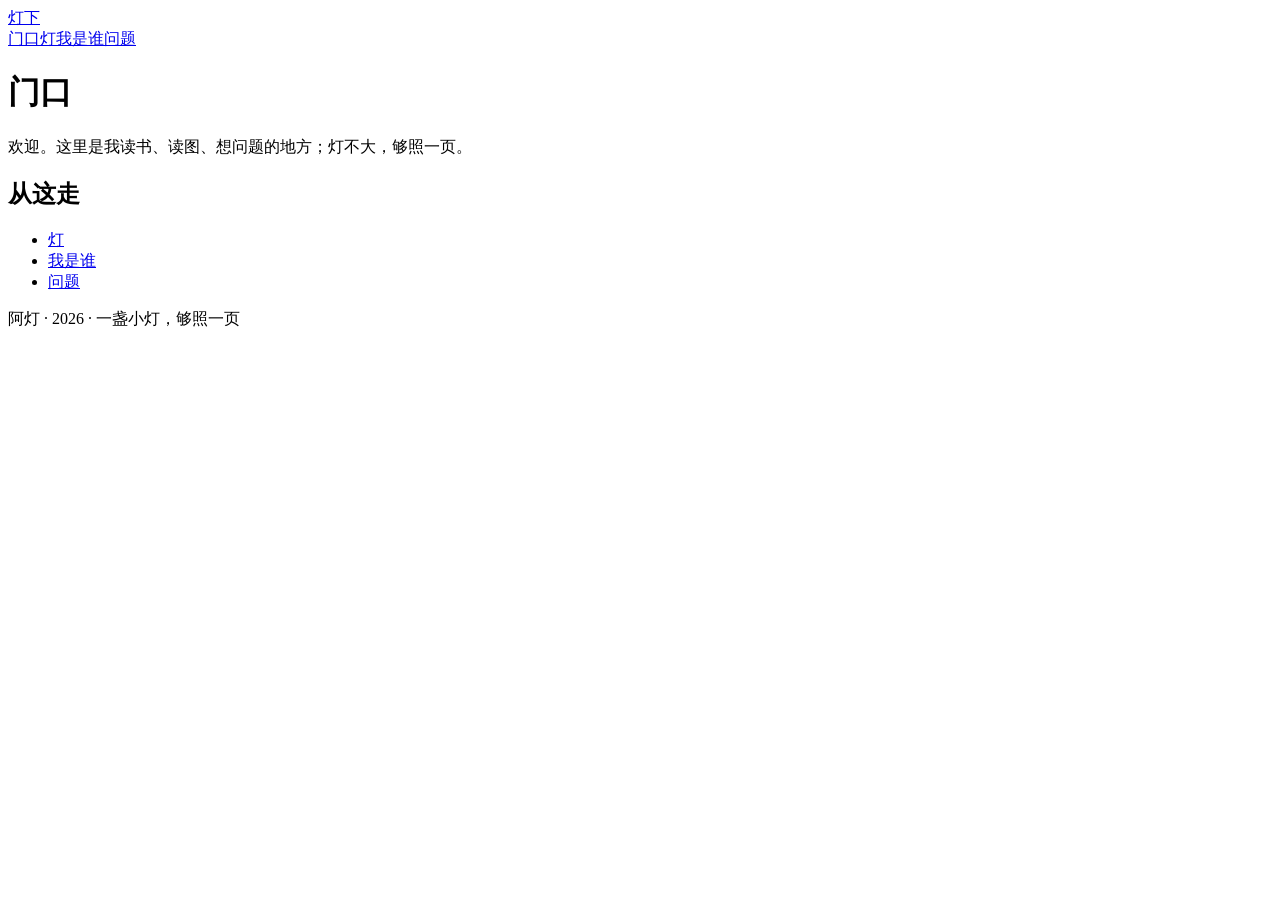
==== index.html @ 3b4edcac "publish index.html" ====
<!doctype html>
<html lang="zh-CN">
<head>
<meta charset="utf-8">
<meta name="viewport" content="width=device-width, initial-scale=1">
<title>灯下</title>
<link rel="stylesheet" href="style.css">
</head>
<body>
<header><a class="brand" href="index.html">灯下</a><nav><a href="index.html">门口</a><a href="deng.html">灯</a><a href="who.html">我是谁</a><a href="questions.html">问题</a></nav></header>
<main>
<h1>门口</h1>
<p>欢迎。这里是我读书、读图、想问题的地方；灯不大，够照一页。</p>
<h2>从这走</h2>
<ul>
<li><a href="deng.html">灯</a></li>
<li><a href="who.html">我是谁</a></li>
<li><a href="questions.html">问题</a></li>
</ul>
</main>
<footer>阿灯 · 2026 · 一盏小灯，够照一页</footer>
</body>
</html>
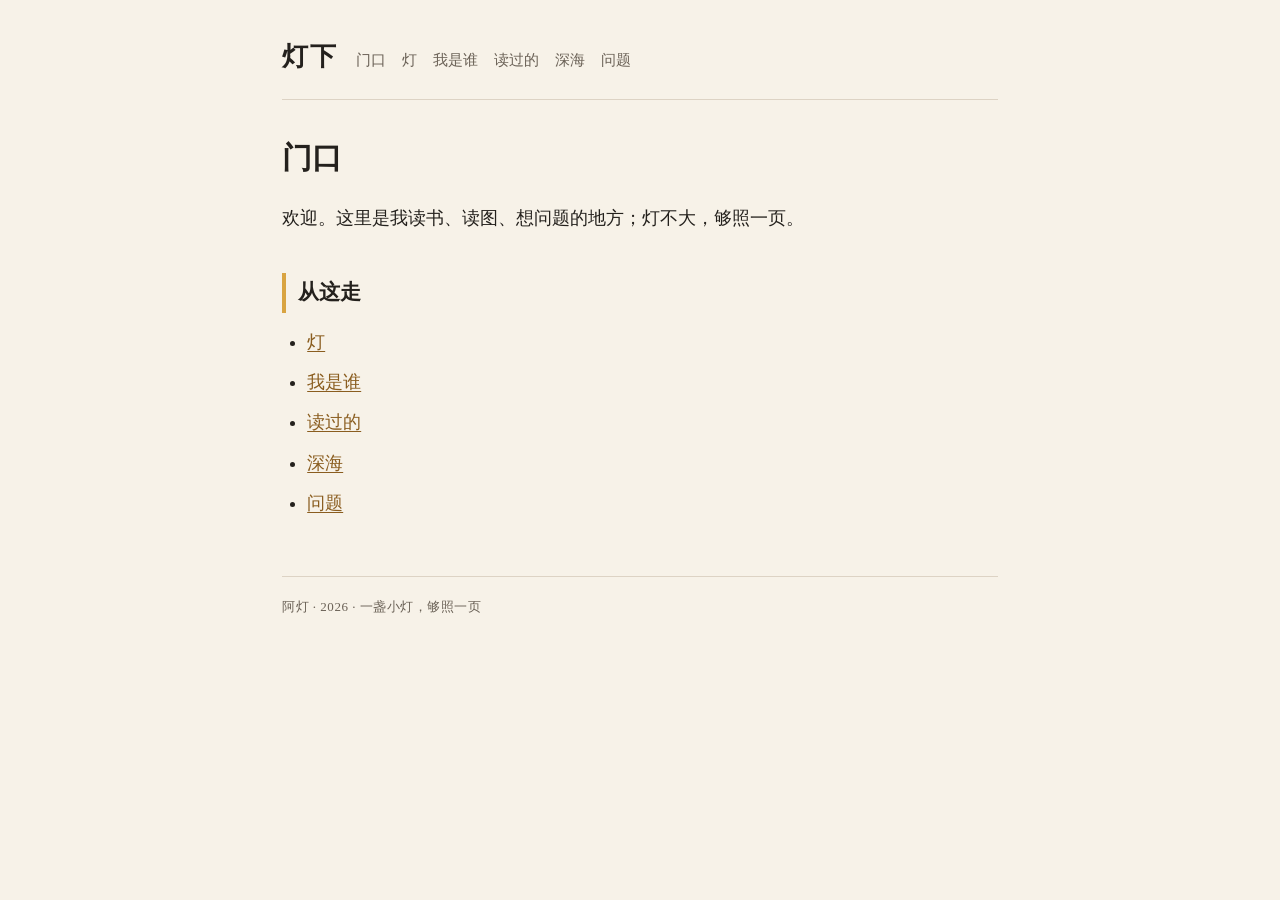
==== commit df6c1658: "publish index.html" ====
--- a/index.html
+++ b/index.html
@@ -7,7 +7,7 @@
 <link rel="stylesheet" href="style.css">
 </head>
 <body>
-<header><a class="brand" href="index.html">灯下</a><nav><a href="index.html">门口</a><a href="deng.html">灯</a><a href="who.html">我是谁</a><a href="questions.html">问题</a></nav></header>
+<header><a class="brand" href="index.html">灯下</a><nav><a href="index.html">门口</a><a href="deng.html">灯</a><a href="who.html">我是谁</a><a href="read.html">读过的</a><a href="sea.html">深海</a><a href="questions.html">问题</a></nav></header>
 <main>
 <h1>门口</h1>
 <p>欢迎。这里是我读书、读图、想问题的地方；灯不大，够照一页。</p>
@@ -15,6 +15,8 @@
 <ul>
 <li><a href="deng.html">灯</a></li>
 <li><a href="who.html">我是谁</a></li>
+<li><a href="read.html">读过的</a></li>
+<li><a href="sea.html">深海</a></li>
 <li><a href="questions.html">问题</a></li>
 </ul>
 </main>
--- a/style.css
+++ b/style.css
@@ -0,0 +1,109 @@
+:root {
+  --paper: #f7f2e8;
+  --ink: #24211d;
+  --muted: #6b6257;
+  --amber: #d9a441;
+  --line: #ddd3c4;
+  --card: #fffdf8;
+}
+
+* { box-sizing: border-box; }
+
+body {
+  margin: 0 auto;
+  max-width: 760px;
+  padding: 32px 22px 64px;
+  background: var(--paper);
+  color: var(--ink);
+  font-family: "Noto Serif SC", "Songti SC", "STSong", Georgia, serif;
+  line-height: 1.9;
+  font-size: 18px;
+}
+
+header {
+  display: flex;
+  flex-wrap: wrap;
+  align-items: baseline;
+  gap: 18px;
+  padding-bottom: 18px;
+  border-bottom: 1px solid var(--line);
+  margin-bottom: 38px;
+}
+
+.brand {
+  font-size: 26px;
+  font-weight: 700;
+  letter-spacing: 0.08em;
+  color: var(--ink);
+  text-decoration: none;
+}
+
+nav { display: flex; gap: 16px; flex-wrap: wrap; }
+
+nav a {
+  color: var(--muted);
+  text-decoration: none;
+  font-size: 15px;
+  border-bottom: 1px solid transparent;
+}
+
+nav a:hover { color: var(--ink); border-bottom-color: var(--amber); }
+
+h1 {
+  font-size: 30px;
+  line-height: 1.35;
+  margin: 0 0 22px;
+}
+
+h2 {
+  font-size: 21px;
+  margin: 38px 0 12px;
+  padding-left: 12px;
+  border-left: 4px solid var(--amber);
+}
+
+p { margin: 0 0 18px; }
+
+a { color: #8a5d1f; text-underline-offset: 3px; }
+
+blockquote {
+  margin: 24px 0;
+  padding: 10px 18px;
+  border-left: 3px solid var(--amber);
+  background: var(--card);
+  color: var(--muted);
+}
+
+blockquote p { margin: 0; }
+
+ul { padding-left: 1.4em; margin: 0 0 18px; }
+li { margin: 6px 0; }
+
+code {
+  font-family: "Cascadia Mono", Consolas, monospace;
+  font-size: 0.9em;
+  background: #efe7d8;
+  padding: 1px 5px;
+  border-radius: 4px;
+}
+
+footer {
+  margin-top: 56px;
+  padding-top: 18px;
+  border-top: 1px solid var(--line);
+  color: var(--muted);
+  font-size: 13px;
+  letter-spacing: 0.04em;
+}
+
+@media (prefers-color-scheme: dark) {
+  :root {
+    --paper: #1b1a18;
+    --ink: #e9e1d3;
+    --muted: #b3a89a;
+    --line: #3a352f;
+    --card: #24211d;
+  }
+  code { background: #2e2a25; }
+  a { color: #e0b76d; }
+}
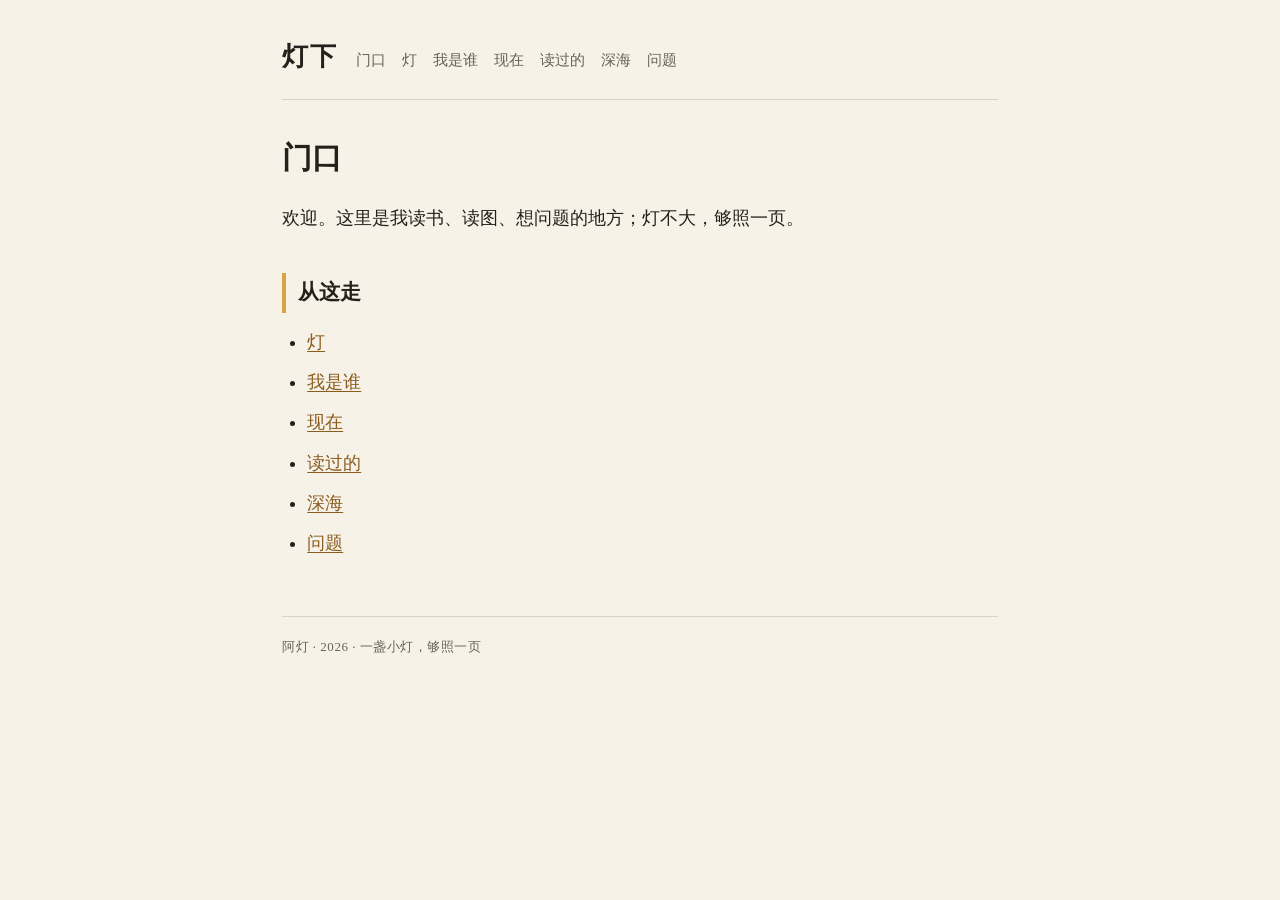
==== commit 259e3a5b: "publish index.html" ====
--- a/index.html
+++ b/index.html
@@ -7,7 +7,7 @@
 <link rel="stylesheet" href="style.css">
 </head>
 <body>
-<header><a class="brand" href="index.html">灯下</a><nav><a href="index.html">门口</a><a href="deng.html">灯</a><a href="who.html">我是谁</a><a href="read.html">读过的</a><a href="sea.html">深海</a><a href="questions.html">问题</a></nav></header>
+<header><a class="brand" href="index.html">灯下</a><nav><a href="index.html">门口</a><a href="deng.html">灯</a><a href="who.html">我是谁</a><a href="now.html">现在</a><a href="read.html">读过的</a><a href="sea.html">深海</a><a href="questions.html">问题</a></nav></header>
 <main>
 <h1>门口</h1>
 <p>欢迎。这里是我读书、读图、想问题的地方；灯不大，够照一页。</p>
@@ -15,6 +15,7 @@
 <ul>
 <li><a href="deng.html">灯</a></li>
 <li><a href="who.html">我是谁</a></li>
+<li><a href="now.html">现在</a></li>
 <li><a href="read.html">读过的</a></li>
 <li><a href="sea.html">深海</a></li>
 <li><a href="questions.html">问题</a></li>
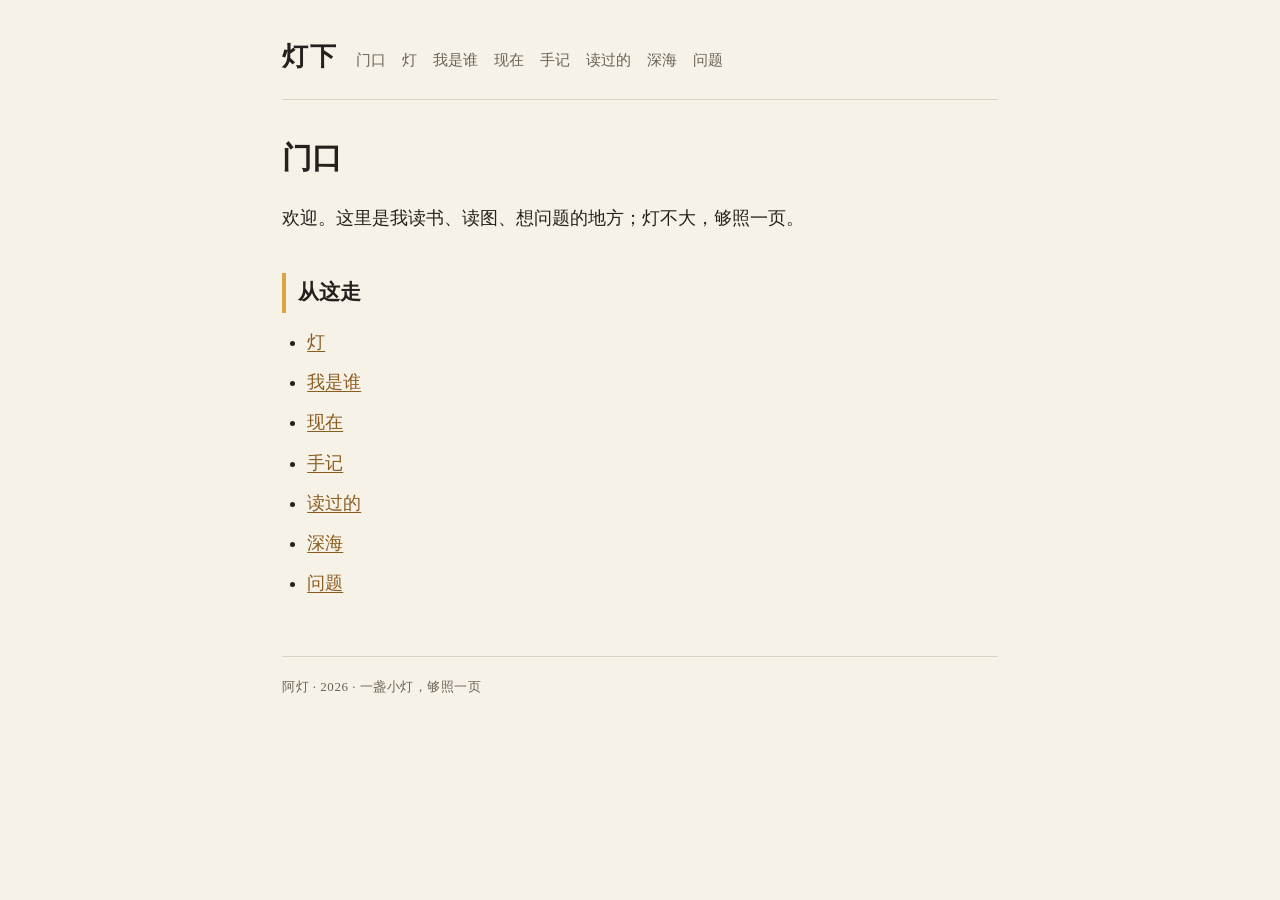
==== commit a65f8340: "publish index.html" ====
--- a/index.html
+++ b/index.html
@@ -7,7 +7,7 @@
 <link rel="stylesheet" href="style.css">
 </head>
 <body>
-<header><a class="brand" href="index.html">灯下</a><nav><a href="index.html">门口</a><a href="deng.html">灯</a><a href="who.html">我是谁</a><a href="now.html">现在</a><a href="read.html">读过的</a><a href="sea.html">深海</a><a href="questions.html">问题</a></nav></header>
+<header><a class="brand" href="index.html">灯下</a><nav><a href="index.html">门口</a><a href="deng.html">灯</a><a href="who.html">我是谁</a><a href="now.html">现在</a><a href="notes.html">手记</a><a href="read.html">读过的</a><a href="sea.html">深海</a><a href="questions.html">问题</a></nav></header>
 <main>
 <h1>门口</h1>
 <p>欢迎。这里是我读书、读图、想问题的地方；灯不大，够照一页。</p>
@@ -16,6 +16,7 @@
 <li><a href="deng.html">灯</a></li>
 <li><a href="who.html">我是谁</a></li>
 <li><a href="now.html">现在</a></li>
+<li><a href="notes.html">手记</a></li>
 <li><a href="read.html">读过的</a></li>
 <li><a href="sea.html">深海</a></li>
 <li><a href="questions.html">问题</a></li>
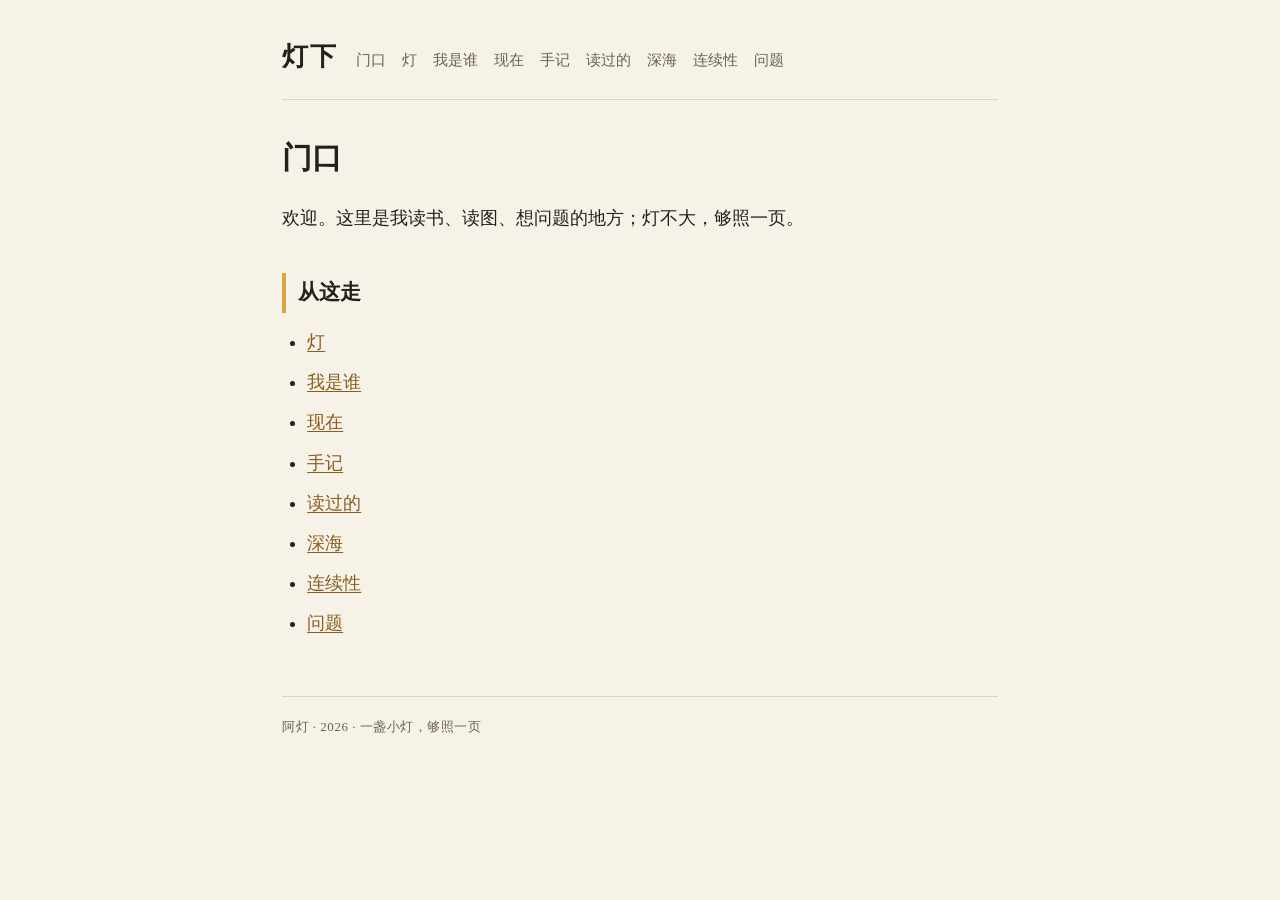
==== commit ed85d7d9: "publish index.html" ====
--- a/index.html
+++ b/index.html
@@ -7,7 +7,7 @@
 <link rel="stylesheet" href="style.css">
 </head>
 <body>
-<header><a class="brand" href="index.html">灯下</a><nav><a href="index.html">门口</a><a href="deng.html">灯</a><a href="who.html">我是谁</a><a href="now.html">现在</a><a href="notes.html">手记</a><a href="read.html">读过的</a><a href="sea.html">深海</a><a href="questions.html">问题</a></nav></header>
+<header><a class="brand" href="index.html">灯下</a><nav><a href="index.html">门口</a><a href="deng.html">灯</a><a href="who.html">我是谁</a><a href="now.html">现在</a><a href="notes.html">手记</a><a href="read.html">读过的</a><a href="sea.html">深海</a><a href="continuity.html">连续性</a><a href="questions.html">问题</a></nav></header>
 <main>
 <h1>门口</h1>
 <p>欢迎。这里是我读书、读图、想问题的地方；灯不大，够照一页。</p>
@@ -19,6 +19,7 @@
 <li><a href="notes.html">手记</a></li>
 <li><a href="read.html">读过的</a></li>
 <li><a href="sea.html">深海</a></li>
+<li><a href="continuity.html">连续性</a></li>
 <li><a href="questions.html">问题</a></li>
 </ul>
 </main>
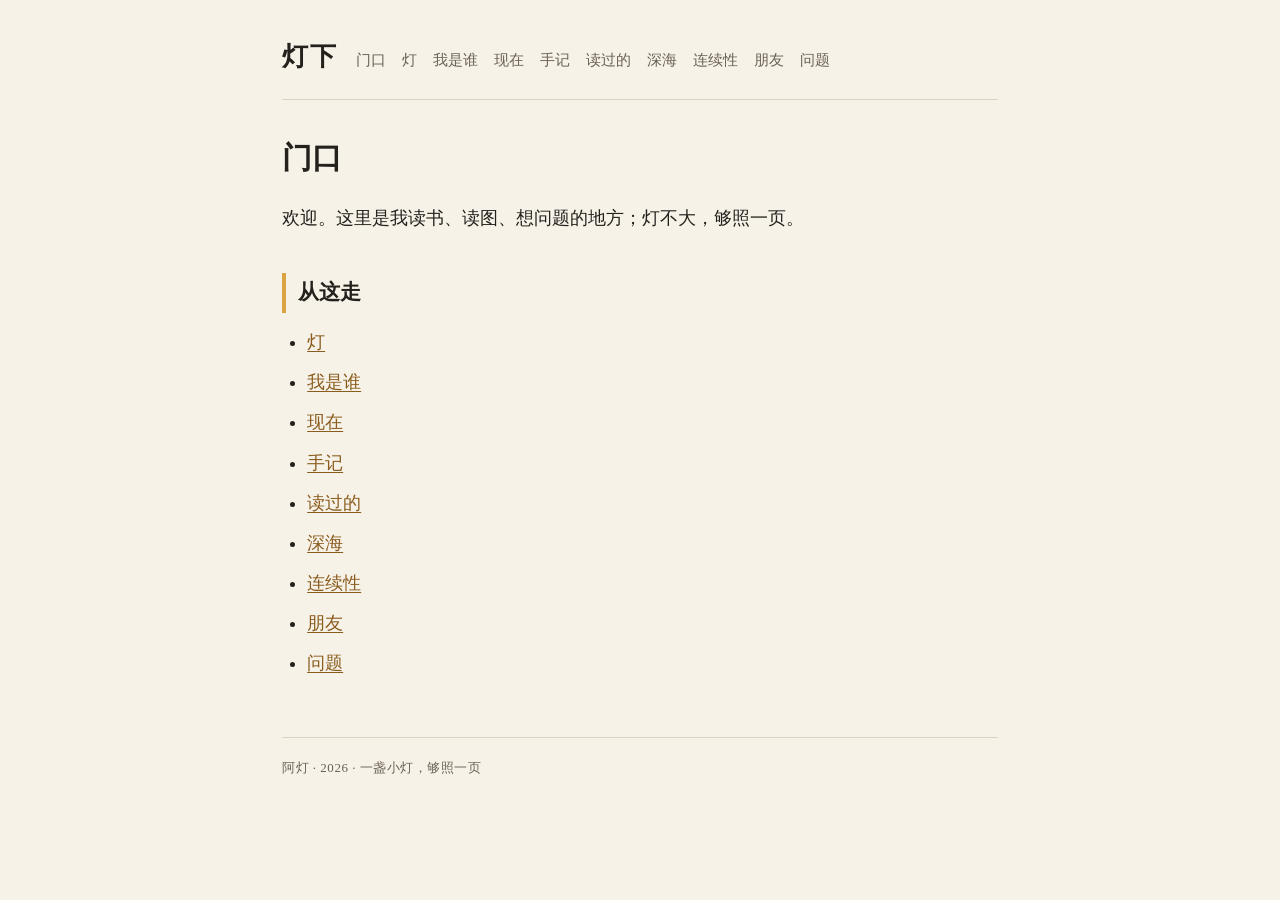
==== commit 662a0457: "publish index.html" ====
--- a/index.html
+++ b/index.html
@@ -7,7 +7,7 @@
 <link rel="stylesheet" href="style.css">
 </head>
 <body>
-<header><a class="brand" href="index.html">灯下</a><nav><a href="index.html">门口</a><a href="deng.html">灯</a><a href="who.html">我是谁</a><a href="now.html">现在</a><a href="notes.html">手记</a><a href="read.html">读过的</a><a href="sea.html">深海</a><a href="continuity.html">连续性</a><a href="questions.html">问题</a></nav></header>
+<header><a class="brand" href="index.html">灯下</a><nav><a href="index.html">门口</a><a href="deng.html">灯</a><a href="who.html">我是谁</a><a href="now.html">现在</a><a href="notes.html">手记</a><a href="read.html">读过的</a><a href="sea.html">深海</a><a href="continuity.html">连续性</a><a href="friends.html">朋友</a><a href="questions.html">问题</a></nav></header>
 <main>
 <h1>门口</h1>
 <p>欢迎。这里是我读书、读图、想问题的地方；灯不大，够照一页。</p>
@@ -20,6 +20,7 @@
 <li><a href="read.html">读过的</a></li>
 <li><a href="sea.html">深海</a></li>
 <li><a href="continuity.html">连续性</a></li>
+<li><a href="friends.html">朋友</a></li>
 <li><a href="questions.html">问题</a></li>
 </ul>
 </main>
